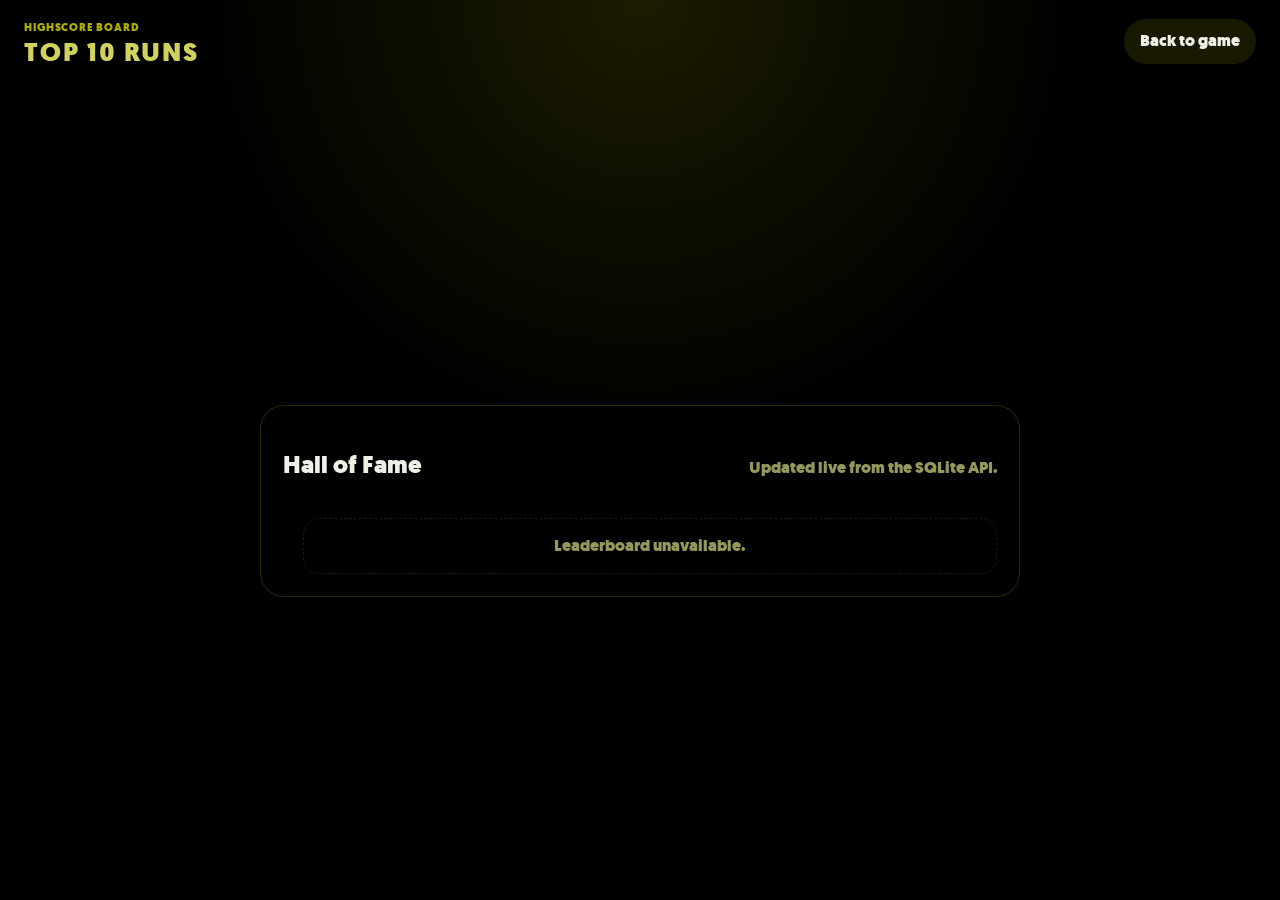
==== leaderboard.html @ 009ba948 "feat: add leaderboard page and functionality to display top scores" ====
<!DOCTYPE html>
<html lang="en">
  <head>
    <meta charset="UTF-8" />
    <meta name="viewport" content="width=device-width, initial-scale=1.0" />
    <title>Leaderboards | Neon Runner</title>
    <link rel="stylesheet" href="styles.css" />
  </head>
  <body>
    <div class="app-shell leaderboard-page">
      <header class="hud leaderboard-header">
        <div>
          <p class="eyebrow">Highscore board</p>
          <h1>Top 10 Runs</h1>
        </div>
        <a class="nav-link" href="index.html">Back to game</a>
      </header>

      <main class="leaderboard-screen">
        <section class="leaderboard-card large-card">
          <div class="leaderboard-title-row">
            <h2>Hall of Fame</h2>
            <p>Updated live from the SQLite API.</p>
          </div>
          <ol id="leaderboardList" class="leaderboard-list animated"></ol>
        </section>
      </main>
    </div>

    <script src="leaderboard.js"></script>
  </body>
</html>
---- styles.css ----
@font-face {
  font-family: 'Geomanist Black';
  src: url('./fonts/geomanist-black-webfont.woff2') format('woff2');
  font-weight: 900;
  font-style: normal;
  font-display: swap;
}

@font-face {
  font-family: 'Technology';
  src: url('./fonts/Technology.ttf') format('truetype');
  font-weight: 400;
  font-style: normal;
  font-display: swap;
}

:root {
  --bg: oklch(0.04 0.01 210);
  --panel: oklch(0.06 0.01 210 / 90%);
  --panel-strong: oklch(0.07 0.01 210 / 96%);
  --text: oklch(0.95 0.01 110);
  --muted: oklch(0.66 0.08 110);
  --accent: oklch(0.72 0.18 110);
  --accent-2: oklch(0.52 0.16 110);
  --accent-3: oklch(0.84 0.14 110);
  --danger: oklch(0.68 0.2 25);
  --font-heading: 'Geomanist Black', 'Arial Black', sans-serif;
  --font-number: 'Technology', 'Digital-7 Mono', monospace;
}

* {
  box-sizing: border-box;
}

body {
  margin: 0;
  background: radial-gradient(circle at top, color-mix(in srgb, var(--accent) 16%, transparent), transparent 40%), var(--bg);
  color: var(--text);
  font-family: var(--font-heading);
  overflow: hidden;
}

button,
input {
  font: inherit;
}

.app-shell {
  position: relative;
  width: 100vw;
  height: 100vh;
}

#gameCanvas {
  display: block;
  width: 100%;
  height: 100%;
  background: linear-gradient(180deg, color-mix(in srgb, var(--bg) 80%, var(--accent-2)), var(--bg));
}

.hud {
  position: absolute;
  inset: 0 0 auto 0;
  z-index: 3;
  display: flex;
  justify-content: space-between;
  align-items: flex-start;
  padding: 1.2rem 1.5rem;
  pointer-events: none;
}

.hud h1,
.hud .eyebrow {
  margin: 0;
  font-family: var(--font-heading);
  letter-spacing: 0.08em;
  text-transform: uppercase;
}

.hud h1 {
  font-size: clamp(1.4rem, 2vw, 2rem);
  color: var(--accent-3);
}

.eyebrow {
  font-size: 0.7rem;
  color: var(--accent);
  margin-bottom: 0.35rem;
}

.hud-stats {
  display: flex;
  gap: 0.75rem;
}

.stat-card {
  min-width: 86px;
  padding: 0.6rem 0.8rem;
  border: 1px solid color-mix(in srgb, var(--accent) 24%, transparent);
  border-radius: 12px;
  background: color-mix(in srgb, var(--panel-strong) 86%, transparent);
  backdrop-filter: blur(8px);
  box-shadow: 0 8px 24px color-mix(in srgb, var(--bg) 30%, transparent);
}

.stat-card .label {
  display: block;
  font-size: 0.68rem;
  text-transform: uppercase;
  color: var(--muted);
  letter-spacing: 0.16em;
}

.stat-card strong {
  font-family: var(--font-number);
  font-size: 1.2rem;
  color: var(--accent-3);
}

.overlay {
  position: absolute;
  inset: 0;
  z-index: 4;
  display: grid;
  place-items: center;
  padding: 1.5rem;
  background: rgb(3 6 7 / 70%);
  backdrop-filter: blur(8px);
  visibility: hidden;
  opacity: 0;
  transition: opacity 180ms ease;
}

.overlay.active {
  visibility: visible;
  opacity: 1;
}

.panel {
  width: min(520px, 100%);
  padding: 1.5rem;
  border-radius: 24px;
  border: 1px solid color-mix(in srgb, var(--accent) 22%, transparent);
  background: var(--panel);
  box-shadow: 0 20px 60px color-mix(in srgb, var(--bg) 45%, transparent);
}

.panel h2,
.leaderboard-card h3 {
  margin: 0 0 0.4rem;
  font-family: var(--font-heading);
  color: var(--accent-3);
}

.panel p {
  margin-top: 0;
  color: var(--muted);
}

form {
  display: grid;
  gap: 0.75rem;
}

label {
  display: grid;
  gap: 0.35rem;
  font-size: 0.95rem;
}

input {
  padding: 0.72rem 0.8rem;
  border-radius: 12px;
  border: 1px solid color-mix(in srgb, var(--accent) 20%, transparent);
  background: var(--panel-strong);
  color: var(--text);
}

button {
  border: 0;
  border-radius: 999px;
  padding: 0.8rem 1rem;
  background: linear-gradient(135deg, var(--accent), var(--accent-2));
  color: var(--bg);
  font-weight: 700;
  cursor: pointer;
  transition: transform 140ms ease, box-shadow 140ms ease;
}

button:hover {
  transform: translateY(-1px);
  box-shadow: 0 10px 24px color-mix(in srgb, var(--accent) 22%, transparent);
}

button.secondary {
  background: rgb(255 255 255 / 8%);
  color: var(--text);
}

.actions {
  margin-top: 0.85rem;
  display: flex;
  justify-content: flex-end;
}

.leaderboard-card {
  margin-top: 1rem;
  padding-top: 1rem;
  border-top: 1px solid color-mix(in srgb, var(--accent) 16%, transparent);
}

#leaderboardList {
  margin: 0.4rem 0 0;
  padding-left: 1.2rem;
  display: grid;
  gap: 0.35rem;
  color: var(--text);
}

.nav-link {
  display: inline-flex;
  align-items: center;
  justify-content: center;
  padding: 0.7rem 1rem;
  border-radius: 999px;
  color: var(--text);
  background: color-mix(in srgb, var(--accent) 14%, var(--panel));
  text-decoration: none;
  font-family: var(--font-heading);
}

.leaderboard-page {
  display: flex;
  flex-direction: column;
}

.leaderboard-header {
  position: static;
  padding-bottom: 1rem;
}

.leaderboard-screen {
  flex: 1;
  display: grid;
  place-items: center;
  padding: 1.5rem;
}

.large-card {
  width: min(760px, 100%);
  padding: 1.4rem;
  border-radius: 24px;
  border: 1px solid color-mix(in srgb, var(--accent) 22%, transparent);
  background: var(--panel);
  box-shadow: 0 20px 60px color-mix(in srgb, var(--bg) 45%, transparent);
}

.leaderboard-title-row {
  display: flex;
  justify-content: space-between;
  align-items: baseline;
  gap: 1rem;
  margin-bottom: 1rem;
}

.leaderboard-title-row p {
  margin: 0;
  color: var(--muted);
}

.leaderboard-list {
  list-style: none;
  margin: 0;
  padding: 0;
  display: grid;
  gap: 0.7rem;
}

.leaderboard-item {
  display: grid;
  grid-template-columns: auto 1fr auto;
  align-items: center;
  gap: 0.85rem;
  padding: 0.9rem 1rem;
  border-radius: 16px;
  background: color-mix(in srgb, var(--panel-strong) 92%, transparent);
  border: 1px solid color-mix(in srgb, var(--accent) 14%, transparent);
  animation: slideIn 320ms ease both;
}

.leaderboard-item:hover {
  transform: translateY(-1px);
  border-color: color-mix(in srgb, var(--accent) 28%, transparent);
}

.leaderboard-rank {
  font-family: var(--font-number);
  font-size: 1.1rem;
  color: var(--accent-3);
}

.leaderboard-player {
  display: flex;
  align-items: center;
  gap: 0.7rem;
}

.leaderboard-avatar {
  width: 2.4rem;
  height: 2.4rem;
  border-radius: 50%;
  display: grid;
  place-items: center;
  background: linear-gradient(135deg, var(--accent), var(--accent-2));
  color: var(--bg);
  font-family: var(--font-heading);
  font-size: 0.9rem;
}

.leaderboard-player strong {
  display: block;
  color: var(--text);
}

.leaderboard-player span {
  display: block;
  font-size: 0.85rem;
  color: var(--muted);
}

.leaderboard-score {
  font-family: var(--font-number);
  font-size: 1.1rem;
  color: var(--accent-3);
}

.leaderboard-list.updating .leaderboard-item {
  opacity: 0.7;
}

.empty-state {
  padding: 1rem;
  text-align: center;
  color: var(--muted);
  border: 1px dashed color-mix(in srgb, var(--accent) 16%, transparent);
  border-radius: 16px;
  background: color-mix(in srgb, var(--panel-strong) 90%, transparent);
}

@keyframes slideIn {
  from {
    opacity: 0;
    transform: translateY(8px);
  }
  to {
    opacity: 1;
    transform: translateY(0);
  }
}

.status-message {
  position: absolute;
  left: 50%;
  bottom: 1.2rem;
  z-index: 5;
  transform: translateX(-50%);
  padding: 0.75rem 1rem;
  border-radius: 999px;
  background: color-mix(in srgb, var(--bg) 82%, transparent);
  border: 1px solid color-mix(in srgb, var(--accent) 22%, transparent);
  color: var(--accent-3);
  font-family: var(--font-heading);
  letter-spacing: 0.04em;
  pointer-events: none;
  opacity: 0;
  transition: opacity 180ms ease;
}

.status-message.visible {
  opacity: 1;
}
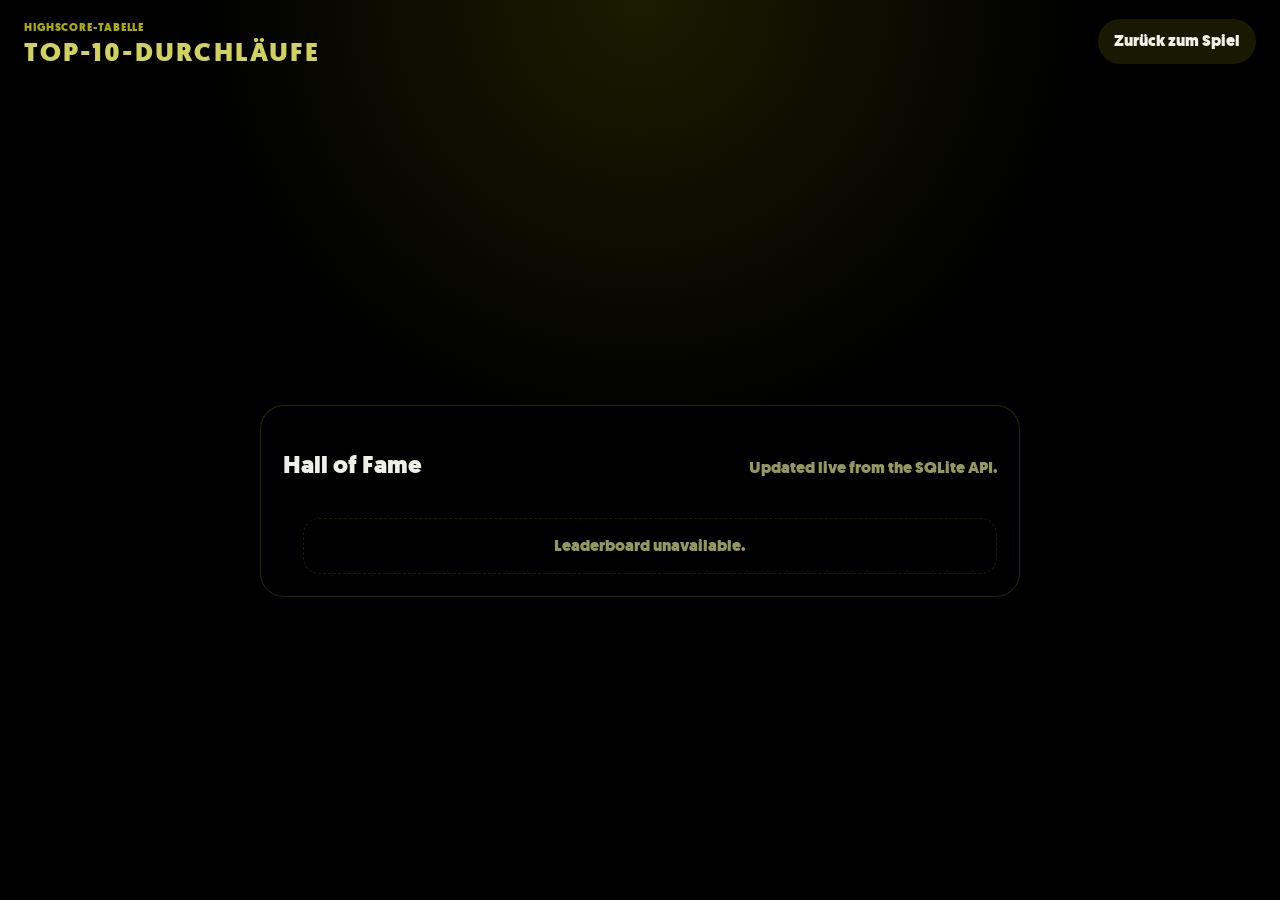
==== commit ad185732: "feat: translate user interface text to German for improved localization" ====
--- a/leaderboard.html
+++ b/leaderboard.html
@@ -1,5 +1,5 @@
 <!DOCTYPE html>
-<html lang="en">
+<html lang="de">
   <head>
     <meta charset="UTF-8" />
     <meta name="viewport" content="width=device-width, initial-scale=1.0" />
@@ -10,10 +10,10 @@
     <div class="app-shell leaderboard-page">
       <header class="hud leaderboard-header">
         <div>
-          <p class="eyebrow">Highscore board</p>
-          <h1>Top 10 Runs</h1>
+          <p class="eyebrow">Highscore-Tabelle</p>
+          <h1>Top-10-Durchläufe</h1>
         </div>
-        <a class="nav-link" href="index.html">Back to game</a>
+        <a class="nav-link" href="index.html">Zurück zum Spiel</a>
       </header>
 
       <main class="leaderboard-screen">
--- a/styles.css
+++ b/styles.css
@@ -285,12 +285,18 @@
   border-radius: 16px;
   background: color-mix(in srgb, var(--panel-strong) 92%, transparent);
   border: 1px solid color-mix(in srgb, var(--accent) 14%, transparent);
-  animation: slideIn 320ms ease both;
+  animation: leaderboardSlideIn 320ms ease both;
+  transition: transform 220ms ease, border-color 220ms ease, background 220ms ease;
 }
 
 .leaderboard-item:hover {
   transform: translateY(-1px);
   border-color: color-mix(in srgb, var(--accent) 28%, transparent);
+}
+
+.leaderboard-item.is-new {
+  animation: leaderboardPopIn 520ms cubic-bezier(0.2, 0.8, 0.2, 1) both;
+  box-shadow: 0 0 0 1px color-mix(in srgb, var(--accent) 16%, transparent), 0 0 26px color-mix(in srgb, var(--accent) 22%, transparent);
 }
 
 .leaderboard-rank {
@@ -347,7 +353,7 @@
   background: color-mix(in srgb, var(--panel-strong) 90%, transparent);
 }
 
-@keyframes slideIn {
+@keyframes leaderboardSlideIn {
   from {
     opacity: 0;
     transform: translateY(8px);
@@ -355,6 +361,21 @@
   to {
     opacity: 1;
     transform: translateY(0);
+  }
+}
+
+@keyframes leaderboardPopIn {
+  0% {
+    opacity: 0;
+    transform: translateY(10px) scale(0.96);
+  }
+  45% {
+    opacity: 1;
+    transform: translateY(-2px) scale(1.01);
+  }
+  100% {
+    opacity: 1;
+    transform: translateY(0) scale(1);
   }
 }
 
